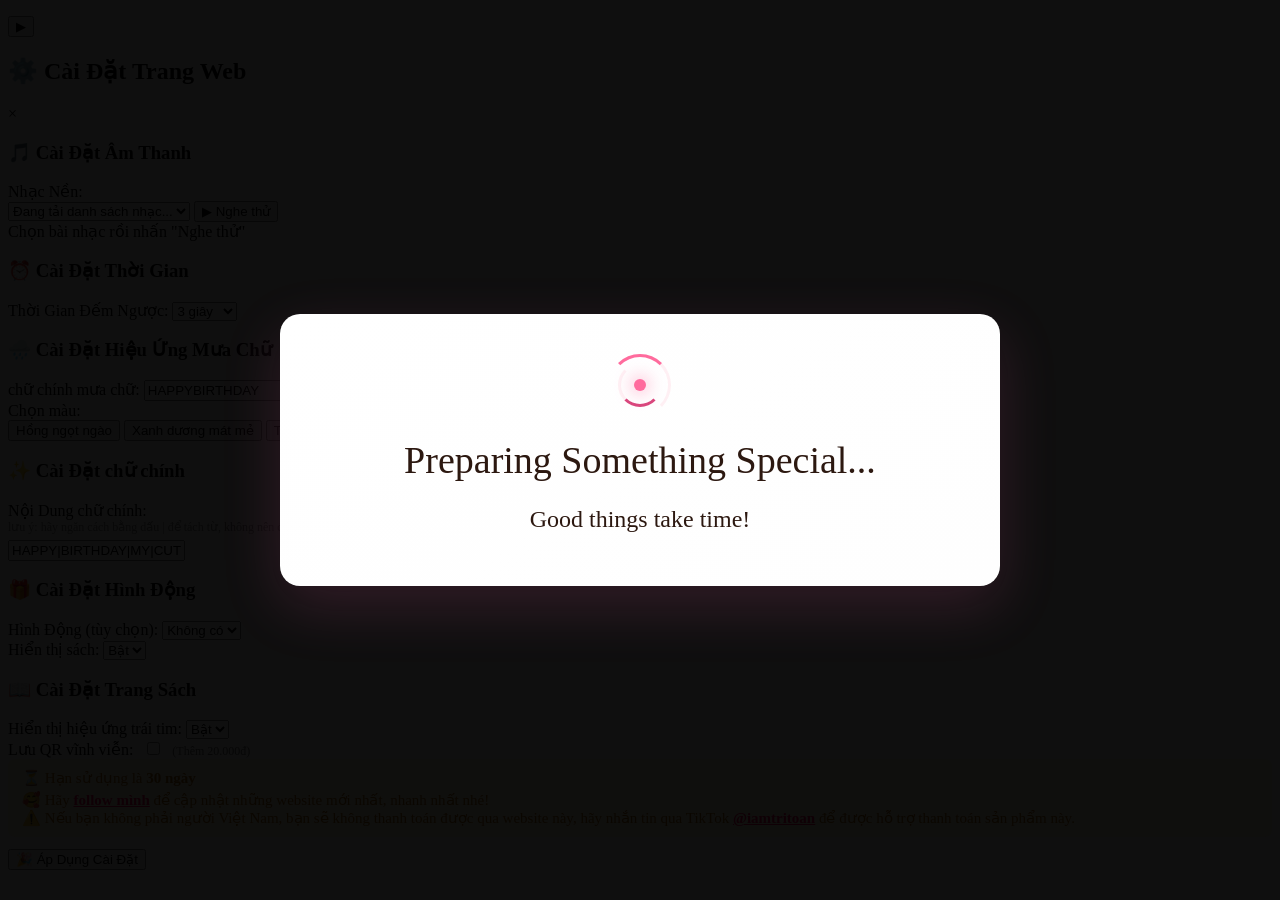
==== index.html @ 92d19a9f "Add files via upload" ====
<!DOCTYPE html>

<html>
<head>
<meta charset="utf-8"/>
<meta content="width=device-width, initial-scale=1.0, maximum-scale=1.0, user-scalable=no" name="viewport"/>
<title>Birthday Surprise</title>
<meta content="zh-CN" name="language"/>
<meta content="Only for you!" name="description"/>
<!-- Favicon and Icons -->
<link href="image/logo.png" rel="icon" type="image/png"/>
<link href="image/logo.png" rel="apple-touch-icon"/>
<!-- Open Graph Meta Tags -->
<meta content="Aya 🎁" property="og:title"/>
<meta content="Only for you!" property="og:description"/>
<meta content="https://happybirthdaydeargift.vercel.app/image/logo.png" property="og:image"/>
<!-- <meta property="og:url" content="https://happybirthdaydeargift.vercel.app/?websiteId=686d4ef53c910ba1bee5ec5c"> -->
<meta content="website" property="og:type"/>
<!-- Twitter Card Meta Tags -->
<meta content="summary_large_image" name="twitter:card"/>
<meta content="Aya 🎁" name="twitter:title"/>
<meta content="Only for you!" name="twitter:description"/>
<meta content="https://happybirthdaydeargift.vercel.app/image/birthday-gift.jpg" name="twitter:image"/>

<link href="css/index.css" rel="stylesheet"/>







<style id="pavi-enhancements">
#pavi-loading{position:fixed;inset:0;z-index:99999;display:flex;align-items:center;justify-content:center;background:rgba(0,0,0,.94);color:#2c1810;text-align:center;transition:opacity .8s,visibility .8s}
#pavi-loading.hide{opacity:0;visibility:hidden;pointer-events:none}
.pavi-load-card{width:85vw;max-width:650px;min-height:160px;padding:40px 35px;background:linear-gradient(145deg,#fff,#fefefe);border-radius:20px;box-shadow:0 20px 60px rgba(255,105,180,.15),0 10px 30px rgba(0,0,0,.08);backdrop-filter:blur(20px)}
.pavi-spinner{width:62px;height:62px;margin:0 auto 22px;position:relative}.pavi-spinner:before,.pavi-spinner:after{content:"";position:absolute;inset:0;border-radius:50%;border:3px solid transparent}
.pavi-spinner:before{border-top-color:#ff6b9d;border-right-color:#ffb6c933;animation:pSpin 1s linear infinite}
.pavi-spinner:after{inset:9px;border-bottom-color:#d9467d;border-left-color:#ffb6c933;animation:pSpinR 1.5s linear infinite}
.pavi-dot{position:absolute;inset:25px;width:12px;height:12px;border-radius:50%;background:#ff6b9d;box-shadow:0 0 18px #ff6b9d;animation:pPulse 1.1s ease-in-out infinite}
.pavi-loading-title{font-size:clamp(24px,6vw,38px);line-height:1.2;font-weight:400;font-family:'Dancing Script','Brush Script MT','Lucida Handwriting','Comic Sans MS',cursive}
.pavi-loading-sub{margin-top:10px;font-size:clamp(18px,4vw,24px);line-height:2.2;font-weight:400;font-family:'Dancing Script','Brush Script MT','Lucida Handwriting','Comic Sans MS',cursive;color:#2c1810}
@keyframes pSpin{to{transform:rotate(360deg)}}@keyframes pSpinR{to{transform:rotate(-360deg)}}@keyframes pPulse{50%{transform:scale(.55);opacity:.5}}
.music-control{z-index:100001!important}
</style>
</head>
<body><script>/* ================= LOCAL CUSTOMIZATION =================
   Change ONLY this block to personalize the site.
   Keep the animation/CSS/JS below unchanged.
========================================================= */
window.LOCAL_CUSTOMIZATION = {
  // Main Matrix characters
  matrixText: 'HAPPYBIRTHDAY',

  // Main sequential text. Separate each reveal with |.
  sequence: 'Happy|Birthday|Pavi|❤️',

  // Countdown in seconds
  countdown: 3,

  // Matrix colors
  matrixColor1: '#ff69b4',
  matrixColor2: '#ff1493',
  sequenceColor: '#ff69b4',

  // Keep the original gift animation
  gift: './image/happy3.gif',
  enableBook: true,
  enableHeart: true,

  // Put your music at music/music.mp3, or change this path.
  music: './music/birthday.mp3',

  // Replace these images with your own files, keeping the same names.
  pages: [
    { image: './image/theend.jpg' },
    { image: './image/photos/b1.png' },
    { image: './image/photos/b2.png', content: 'Happy birthday, my love ❤️' },
    { image: './image/photos/b3.png' },
    { image: './image/photos/b4.png', content: 'Wishing you a beautiful year filled with love, laughter and memories.' }
  ]
};</script>

<!-- Google Login Button -->


<canvas id="matrix-rain" style="display: none;"></canvas>
<canvas class="canvas" style="position:absolute;width:100%;height:100%;z-index:9999;display:none;"></canvas>
<div class="overlay">
<div class="stars-container" id="starsContainer"></div>
<img id="gift-image" src="image/happy3.gif" style="display: none; position: absolute; top: 50%; left: 50%; transform: translate(-50%, -50%); z-index: 10000; max-width: 80%; max-height: 80%;">
<div class="content-display" id="contentDisplay">
<p id="contentText"></p>
</div>
<div class="firework-container" id="fireworkContainer"></div>
<div class="book-container">
<div class="book" id="book"></div>
</div>
<button class="music-control" id="musicControl" title="Play/Pause Music">
            ▶
 </button>
<button class="settings-button" id="settingsButton" style="display: none;" title="Settings">
            ⚙
 </button>
<!-- Settings hint element -->
<div class="settings-hint" id="settingsHint">
<div class="hint-text" data-i18n="settingsHint" style="display: none;">ấn vào đây để setting theo ý muốn</div>
</div>
<div class="modal" id="settingsModal">
<div class="modal-content">
<div class="modal-header">
<h2 data-i18n="settings">⚙️ Cài Đặt Trang Web</h2>
<span class="close">×</span>
</div>
<div class="modal-body">
<div class="settings-section">
<h3 data-i18n="music">🎵 Cài Đặt Âm Thanh</h3>
<div class="form-group">
<label data-i18n="backgroundMusic" for="backgroundMusic">Nhạc Nền:</label>
<div class="music-select-row">
<select id="backgroundMusic">
<option disabled="" selected="" value="">Đang tải danh sách nhạc...</option>
</select>
<button class="music-preview-btn" id="musicPreviewButton" type="button">▶ Nghe thử</button>
</div>
<span class="music-preview-status" id="musicPreviewStatus">Chọn bài nhạc rồi nhấn "Nghe thử"</span>
</div>
</div>
<div class="settings-section">
<h3 data-i18n="countdown">⏰ Cài Đặt Thời Gian</h3>
<div class="form-group">
<label data-i18n="countdownTime" for="countdownTime">Thời Gian Đếm Ngược:</label>
<select id="countdownTime">
<option data-i18n="sec3" value="3">3 giây</option>
<option data-i18n="sec5" value="5">5 giây</option>
<option data-i18n="sec10" value="10">10 giây</option>
</select>
</div>
</div>
<div class="settings-section">
<h3 data-i18n="matrix">🌧️ Cài Đặt Hiệu Ứng Mưa Chữ</h3>
<div class="form-group">
<label data-i18n="matrixText" for="matrixText">chữ chính mưa chữ:</label>
<input data-i18n-placeholder="matrixText" id="matrixText" placeholder="Nhập chữ cho hiệu ứng mưa chữ" type="text" value="HAPPYBIRTHDAY"/>
</div>
<div class="form-group">
<label data-i18n="colorTheme">Chọn màu:</label>
<div class="color-theme-buttons">
<button class="color-theme-btn active" data-theme="pink" type="button">
<div class="color-preview pink-preview"></div>
<span data-i18n="pinkTheme">Hồng ngọt ngào</span>
</button>
<button class="color-theme-btn" data-theme="blue" type="button">
<div class="color-preview blue-preview"></div>
<span data-i18n="blueTheme">Xanh dương mát mẻ</span>
</button>
<button class="color-theme-btn" data-theme="purple" type="button">
<div class="color-preview purple-preview"></div>
<span data-i18n="purpleTheme">Tím mộng mơ</span>
</button>
<button class="color-theme-btn" data-theme="custom" type="button">
<div class="color-preview custom-preview"></div>
<span data-i18n="customTheme">Tùy chỉnh màu</span>
</button>
</div>
</div>
<div class="form-row" id="customColorSection" style="display: none;">
<div class="form-group">
<label data-i18n="matrixColor1" for="matrixColor1">Màu mưa chữ 1:</label>
<input id="matrixColor1" type="color" value="#ff69b4"/>
</div>
<div class="form-group">
<label data-i18n="matrixColor2" for="matrixColor2">Màu mưa chữ 2:</label>
<input id="matrixColor2" type="color" value="#ff1493"/>
</div>
</div>
</div>
<div class="settings-section">
<h3 data-i18n="sequence">✨ Cài Đặt chữ chính</h3>
<div class="form-group">
<label data-i18n="sequenceText" for="sequenceText">Nội Dung chữ chính:</label>
<span data-i18n="noteSequence" style="color: rgb(132, 132, 132); font-weight: normal; font-size: 12px; display: block; margin-bottom: 5px;">
                                lưu ý: hãy ngăn cách bằng dấu | để tách từ, không nên để một dòng quá dài
 </span>
<input data-i18n-placeholder="sequenceText" id="sequenceText" placeholder="Ví dụ: CHÚC|MỪNG|SINH|NHẬT|..." type="text" value="HAPPY|BIRTHDAY|MY|CUTEE|LITTLE|SWARALI|❤"/>
</div>
<div class="form-group" id="sequenceColorSection" style="display: none;">
<label data-i18n="sequenceColor" for="sequenceColor">Màu chữ chính:</label>
<input id="sequenceColor" type="color" value="#ff69b4"/>
</div>
</div>
<div class="settings-section">
<h3 data-i18n="gift">🎁 Cài Đặt Hình Động</h3>
<div class="form-group">
<label data-i18n="giftImage" for="giftImage">Hình Động (tùy chọn):</label>
<select id="giftImage">
<option data-i18n="noGif" value="">Không có</option>
</select>
</div>
</div>
<div class="form-group">
<label data-i18n="enableBook" for="enableBook">Hiển thị sách:</label>
<select id="enableBook">
<option data-i18n="on" value="true">Bật</option>
<option data-i18n="off" value="false">Tắt</option>
</select>
</div>
<div class="settings-section" id="bookSettingsSection">
<h3 data-i18n="book">📖 Cài Đặt Trang Sách</h3>
<div id="pageConfigs">
</div>
<div class="form-group">
<label data-i18n="enableHeart" for="enableHeart">Hiển thị hiệu ứng trái tim:</label>
<select id="enableHeart">
<option data-i18n="on" value="true">Bật</option>
<option data-i18n="off" value="false">Tắt</option>
</select>
</div>
</div>
<div class="form-group">
<label data-i18n="isSave" for="isSave">Lưu QR vĩnh viễn:</label>
<input id="isSave" style="margin-left: 10px;" type="checkbox"/>
<span data-i18n="saveForeverPrice" style="margin-left: 5px; font-size: 12px; color: #666;">(Thêm 20.000đ)</span>
</div>
<div class="settings-p" style="margin-bottom: 12px; background: #fff8e1; color: #b26a00; border-radius: 7px; padding: 10px 14px; font-size: 15px; box-shadow: 0 1px 6px rgba(0,0,0,0.04);">
<div class="settings-p" style="margin-bottom: 4px;">
                            ⏳ Hạn sử dụng là <b id="expireDate">30 ngày</b>
</div>
<div class="settings-p" data-i18n="followNote">
                            🥰 Hãy <a href="https://www.tiktok.com/@iamtritoan?is_from_webapp=1&amp;sender_device=pc" style="color:#ff0050;font-weight:bold;text-decoration:underline;" target="_blank">follow
                                mình</a> để cập nhật những website mới nhất, nhanh nhất nhé!
 </div>
<div class="settings-p" data-i18n="notVietnamWarning">
                            ⚠️ Nếu bạn không phải người Việt Nam, bạn sẽ không thanh toán được qua website này, hãy nhắn
                            tin qua TikTok
 <a href="https://www.tiktok.com/@iamtritoan?is_from_webapp=1&amp;sender_device=pc" style="color:#ff0050;font-weight:bold;text-decoration:underline;" target="_blank">
                                @iamtritoan</a> để được hỗ trợ thanh toán sản phẩm này.
 </div>
</div>
<button class="apply-settings-btn" data-i18n="apply" id="applySettings">🎉 Áp Dụng Cài Đặt</button>
</div>
</div>
</div>
<audio id="birthdayAudio" loop="">
<source src="music/birthday.mp3" type="audio/mpeg"/>
            Your browser does not support the audio element.
 </audio>
<div id="orientation-lock">
<div class="phone-icon">
<img alt="" src="image/screen.png"/>
</div>
</div>
<!-- Modal Payment-->

<!-- Nút Full màn hình, chỉ hiện trên Android -->
<button id="fullscreenBtn" style="
    position: fixed;
    bottom: 20px;
    right: 20px;
    z-index: 990010;
    padding: 10px 18px;
    border-radius: 8px;
    border: none;
    background: #222;
    color: #fff;
    font-size: 16px;
    box-shadow: 0 2px 8px rgba(0,0,0,0.15);
    cursor: pointer;
    display: none;
">
<img alt="" src="image/full.png" style="
    width: 20px;
    height: 20px;
    vertical-align: middle;
"/>
</button>










</img></div><script src="js/local-api.js"></script><script src="js/local-lang.js"></script><script src="js/settings.js"></script><script src="js/ui.js"></script>
<div id="pavi-loading"><div class="pavi-load-card"><div class="pavi-spinner"><div class="pavi-dot"></div></div><div class="pavi-loading-title">Preparing Something Special...</div><div class="pavi-loading-sub">Good things take time!</div></div></div>
</div>
</body>
</html>
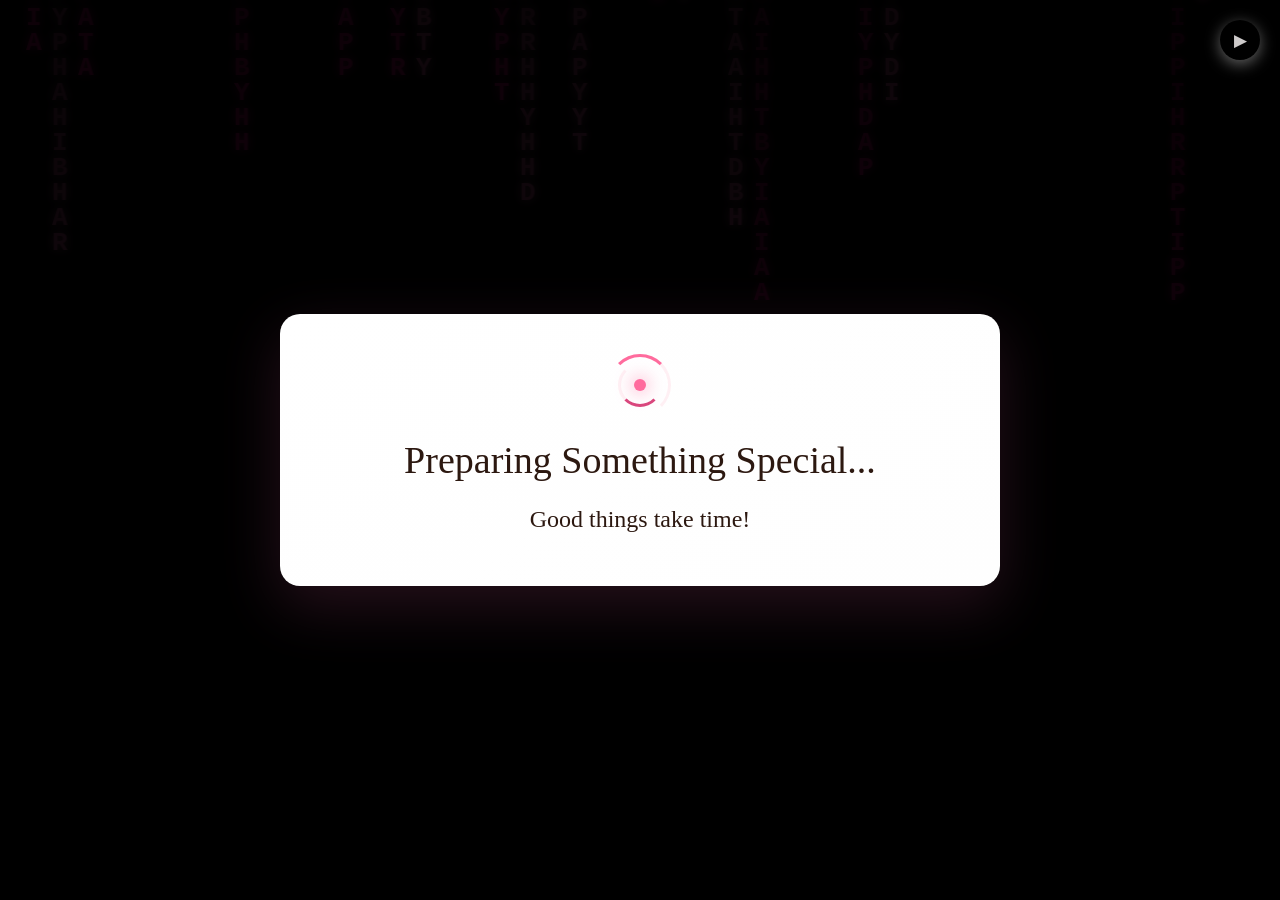
==== commit fb1e61ed: "Add files via upload" ====
--- a/index.html
+++ b/index.html
@@ -43,6 +43,36 @@
 @keyframes pSpin{to{transform:rotate(360deg)}}@keyframes pSpinR{to{transform:rotate(-360deg)}}@keyframes pPulse{50%{transform:scale(.55);opacity:.5}}
 .music-control{z-index:100001!important}
 </style>
+
+<style id="combined-handoff">
+#interactive-handoff{
+  position:fixed;inset:0;z-index:200000;background:#000;
+  display:none;opacity:0;transition:opacity .9s ease;
+}
+#interactive-handoff.is-visible{display:block;opacity:1}
+#interactive-handoff iframe{
+  width:100%;height:100%;border:0;display:block;background:#f7e7dc;
+}
+#interactive-transition{
+  position:absolute;inset:0;z-index:2;display:flex;align-items:center;justify-content:center;
+  background:rgba(0,0,0,.92);color:#fff;font-family:Georgia,serif;text-align:center;
+  opacity:1;transition:opacity .7s ease;pointer-events:none;
+}
+#interactive-transition.hide{opacity:0}
+#interactive-transition .handoff-card{padding:28px 34px}
+#interactive-transition .handoff-title{font-size:clamp(25px,7vw,44px);margin-bottom:10px}
+#interactive-transition .handoff-sub{font-size:clamp(15px,4vw,22px);opacity:.8}
+</style>
+
+<style id="pavi-surprise-style">
+#pavi-surprise-overlay{position:fixed;inset:0;z-index:199999;display:flex;align-items:center;justify-content:center;background:rgba(0,0,0,.78);opacity:0;visibility:hidden;pointer-events:none;transition:opacity .6s ease,visibility .6s ease;}
+#pavi-surprise-overlay.show{opacity:1;visibility:visible;pointer-events:auto;}
+.pavi-surprise-card{text-align:center;padding:28px 30px;border-radius:24px;background:rgba(255,248,250,.97);box-shadow:0 20px 60px rgba(0,0,0,.35);max-width:min(90vw,520px);font-family:Georgia,serif;}
+.pavi-surprise-title{font-size:clamp(26px,7vw,44px);color:#d9467d;margin-bottom:22px;}
+#pavi-surprise-button{border:0;border-radius:999px;padding:14px 25px;font-size:clamp(16px,4vw,20px);font-weight:700;color:#fff;background:linear-gradient(135deg,#ff6b9d,#d9467d);box-shadow:0 10px 25px rgba(217,70,125,.3);cursor:pointer;}
+#pavi-surprise-button:active{transform:scale(.97);}
+</style>
+
 </head>
 <body><script>/* ================= LOCAL CUSTOMIZATION =================
    Change ONLY this block to personalize the site.
@@ -287,5 +317,44 @@
 </img></div><script src="js/local-api.js"></script><script src="js/local-lang.js"></script><script src="js/settings.js"></script><script src="js/ui.js"></script>
 <div id="pavi-loading"><div class="pavi-load-card"><div class="pavi-spinner"><div class="pavi-dot"></div></div><div class="pavi-loading-title">Preparing Something Special...</div><div class="pavi-loading-sub">Good things take time!</div></div></div>
 </div>
+
+<!-- SECOND INTERACTIVE: isolated in an iframe to prevent CSS/JS conflicts -->
+<div id="interactive-handoff" aria-hidden="true">
+  <div id="interactive-transition">
+    <div class="handoff-card">
+      <div class="handoff-title">One more little surprise… ❤️</div>
+      <div class="handoff-sub">Get ready.</div>
+    </div>
+  </div>
+  <iframe id="interactive-frame" title="Birthday interactive surprise" src="interactive-birthday/index.html"></iframe>
+</div>
+<script id="combined-handoff-script">
+(function(){
+  var stage=document.getElementById('interactive-handoff');
+  var frame=document.getElementById('interactive-frame');
+  var transition=document.getElementById('interactive-transition');
+  if(!stage||!frame) return;
+
+  window.startNextInteractive = function(){
+    // IMPORTANT: Pavi's BGM belongs to the parent page and must continue.
+    // The second experience is isolated in an iframe, preventing CSS/JS conflicts.
+    var base='interactive-birthday/index.html';
+    frame.src=base+'?run='+Date.now();
+    stage.setAttribute('aria-hidden','false');
+    stage.style.display='block';
+    requestAnimationFrame(function(){
+      requestAnimationFrame(function(){
+        stage.classList.add('is-visible');
+      });
+    });
+    setTimeout(function(){
+      transition.classList.add('hide');
+    },1200);
+  };
+
+  // Only the user's explicit surprise-button tap starts the next interactive.
+  window.addEventListener('pavi:surprise', window.startNextInteractive);
+})();
+</script>
 </body>
 </html>
--- a/css/index.css
+++ b/css/index.css
@@ -0,0 +1,1543 @@
+  html,
+  body {
+      margin: 0px;
+      width: 100%;
+      height: 100%;
+      overflow: hidden;
+      background: #000;
+  }
+
+  #orientation-lock {
+      position: fixed;
+      top: 0;
+      left: 0;
+      width: 100vw;
+      height: 100vh;
+      background: rgba(0, 0, 0, 0.96);
+      display: flex;
+      flex-direction: column;
+      justify-content: center;
+      align-items: center;
+      z-index: 99999;
+      color: #fff;
+      text-align: center;
+      font-family: 'Arial', sans-serif;
+      font-size: 18px;
+      display: none;
+      transition: background 0.6s cubic-bezier(0.4, 0, 0.2, 1);
+  }
+
+  #orientation-lock .phone-icon {
+      font-size: 64px;
+      opacity: 0.92;
+      animation: phone-bounce-smooth 2.2s cubic-bezier(0.4, 0, 0.2, 1) infinite;
+      filter: drop-shadow(0 4px 16px #fff3);
+      transition: filter 0.4s, opacity 0.4s;
+  }
+
+  @keyframes phone-bounce-smooth {
+      0% {
+          transform: rotate(-45deg) scale(1);
+          opacity: 0.8;
+      }
+
+      20% {
+          transform: rotate(-45deg) scale(1.05);
+          opacity: 1;
+      }
+
+      40% {
+          transform: rotate(45deg) scale(1.1);
+          opacity: 1;
+      }
+
+      60% {
+          transform: rotate(45deg) scale(1.1);
+          opacity: 1;
+      }
+
+      80% {
+          transform: rotate(-45deg) scale(1.05);
+          opacity: 1;
+      }
+
+      100% {
+          transform: rotate(-45deg) scale(1);
+          opacity: 0.8;
+      }
+  }
+
+  #matrix-rain {
+      position: fixed;
+      top: 0;
+      left: 0;
+      width: 104%;
+      height: 100%;
+      z-index: 1;
+      pointer-events: none;
+  }
+
+  #settingsModal {
+      z-index: 11000 !important;
+  }
+
+  body {
+      display: flex;
+      justify-content: center;
+      align-items: center;
+      height: 100vh;
+      margin: 0;
+      font-family: 'Arial', sans-serif;
+      overflow: hidden;
+      position: relative;
+  }
+
+
+  /* Enhanced Heart Effect */
+  .heart {
+      position: fixed;
+      z-index: 1000;
+      pointer-events: none;
+      color: #ff6b6b;
+      font-size: 20px;
+      animation: float-heart 4s ease-in-out forwards;
+  }
+
+  @keyframes float-heart {
+      0% {
+          transform: translateY(0) scale(0);
+          opacity: 0;
+      }
+
+      10% {
+          transform: translateY(-20px) scale(1);
+          opacity: 1;
+      }
+
+      90% {
+          opacity: 1;
+      }
+
+      100% {
+          transform: translateY(-700px) scale(0);
+          opacity: 0;
+      }
+  }
+
+  .book-container {
+      perspective: 2000px;
+      position: relative;
+      display: none;
+      opacity: 0;
+      transform: scale(0.8) translateY(50px);
+      transition: opacity 1s ease, transform 1s ease;
+  }
+
+  .book-container.show {
+      display: block;
+      opacity: 1;
+      transform: scale(1) translateY(80px);
+  }
+
+  .content-display {
+      position: fixed;
+      top: 2%;
+      left: 50%;
+      transform: translateX(-50%);
+      width: 85vw;
+      max-width: 650px;
+      min-height: 160px;
+      max-height: 230px;
+      /* Giữ nguyên để không che book */
+      background:
+          linear-gradient(145deg, #ffffff 0%, #fefefe 100%),
+          radial-gradient(circle at 50% 50%, rgba(255, 192, 203, 0.05) 0%, transparent 60%);
+      border: none;
+      border-radius: 20px;
+      padding: 40px 35px;
+      box-shadow:
+          0 20px 60px rgba(255, 105, 180, 0.15),
+          0 10px 30px rgba(0, 0, 0, 0.08),
+          inset 0 1px 0 rgba(255, 255, 255, 0.9),
+          inset 0 -1px 0 rgba(255, 192, 203, 0.1);
+      backdrop-filter: blur(20px);
+
+      /* Mặc định ẩn */
+      opacity: 0;
+      display: none;
+      pointer-events: none;
+
+      font-family: 'Crimson Text', serif;
+      overflow-y: auto;
+      /* Luôn cho phép scroll */
+      scrollbar-width: thin;
+      scrollbar-color: rgba(255, 105, 180, 0.3) transparent;
+      scroll-behavior: smooth;
+      box-sizing: border-box;
+      z-index: 10;
+
+      /* Romantic paper texture
+            background-image:
+                radial-gradient(circle at 100% 50%, transparent 20%, rgba(255, 240, 245, 0.3) 21%, rgba(255, 240, 245, 0.3) 34%, transparent 35%, transparent),
+                linear-gradient(0deg, rgba(255, 240, 245, 0.1) 50%, transparent 50%);
+            background-size: 30px 60px, 100% 4px; */
+
+      /* Romantic border decoration */
+      border: 3px solid transparent;
+      /* background-clip: padding-box; */
+
+      /* Animation cho hiệu ứng xuất hiện */
+      transition: all 0.5s ease;
+  }
+
+  .content-display::after {
+      content: '💕';
+      position: absolute;
+      top: 15px;
+      right: 20px;
+      font-size: 24px;
+      opacity: 0.6;
+      animation: heartbeat 2s ease-in-out infinite;
+  }
+
+  .content-display.show {
+      display: block;
+      opacity: 1 !important;
+      pointer-events: auto;
+      background: rgba(255, 255, 255, 0.98) !important;
+  }
+
+  .content-display p {
+      margin: 0;
+      padding: 0;
+      color: #2c1810;
+      font-size: clamp(18px, 3vw, 24px);
+      line-height: 2.2;
+      text-align: center;
+      font-weight: 400;
+      font-family: 'Dancing Script', 'Brush Script MT', 'Lucida Handwriting', 'Comic Sans MS', cursive;
+      width: 100%;
+      opacity: 1;
+      transform: translateY(0);
+      transition: opacity 0.8s ease-in-out, transform 0.8s ease-in-out;
+      min-height: fit-content;
+      display: block;
+      text-shadow: 0 1px 2px rgba(255, 105, 180, 0.1);
+      letter-spacing: 0.5px;
+      -webkit-font-smoothing: antialiased;
+      -moz-osx-font-smoothing: grayscale;
+      text-rendering: optimizeLegibility;
+
+      /* Romantic text effects */
+      background: linear-gradient(45deg, #8b4513, #a0522d, #8b4513, #6b3410);
+      background-size: 400% 400%;
+      -webkit-background-clip: text;
+      -webkit-text-fill-color: transparent;
+      background-clip: text;
+      animation: romanticText 8s ease-in-out infinite;
+  }
+
+  @keyframes romanticBorder {
+
+      0%,
+      100% {
+          background-position: 0% 50%;
+      }
+
+      50% {
+          background-position: 100% 50%;
+      }
+  }
+
+  @keyframes heartbeat {
+
+      0%,
+      100% {
+          transform: scale(1);
+          opacity: 0.6;
+      }
+
+      50% {
+          transform: scale(1.2);
+          opacity: 0.9;
+      }
+  }
+
+  @keyframes floatingHearts {
+
+      0%,
+      100% {
+          transform: translateY(0px);
+      }
+
+      50% {
+          transform: translateY(-5px);
+      }
+  }
+
+
+  .typewriter-text {
+      display: inline;
+  }
+
+  .typewriter-cursor {
+      display: inline-block;
+      background-color: #333;
+      margin-left: 2px;
+      width: 2px;
+      height: 1.2em;
+      animation: blink 1s infinite;
+  }
+
+  @keyframes blink {
+
+      0%,
+      50% {
+          opacity: 1;
+      }
+
+      51%,
+      100% {
+          opacity: 0;
+      }
+  }
+
+  .book-container::before {
+      content: '';
+      position: absolute;
+      top: -20px;
+      left: -20px;
+      right: -20px;
+      bottom: -20px;
+      background: radial-gradient(circle, rgba(255, 255, 255, 0.2) 0%, transparent 70%);
+      z-index: -1;
+      filter: blur(15px);
+      animation: glowPulse 3s ease-in-out infinite;
+  }
+
+  @keyframes glowPulse {
+
+      0%,
+      100% {
+          opacity: 0.5;
+          transform: scale(1);
+      }
+
+      50% {
+          opacity: 0.8;
+          transform: scale(1.05);
+      }
+  }
+
+  .book {
+      width: 600px;
+      height: 400px;
+      position: relative;
+      transform-style: preserve-3d;
+      transition: transform 0.5s ease;
+      cursor: grab;
+      user-select: none;
+      display: none;
+  }
+
+  .book.show {
+      display: block;
+  }
+
+  .page {
+      width: 300px;
+      height: 400px;
+      position: absolute;
+      top: 0;
+      right: 0;
+      transform-origin: left center;
+      transform-style: preserve-3d;
+      transition: transform 0.8s cubic-bezier(0.25, 0.46, 0.45, 0.94);
+      box-shadow: 0 0 0 1px rgba(255, 255, 255, 0.8), 0 10px 20px rgba(0, 0, 0, 0.2), inset 0 0 0 1px rgba(0, 0, 0, 0.1);
+      cursor: pointer;
+      touch-action: pan-x;
+  }
+
+  .page-front,
+  .page-back {
+      position: absolute;
+      width: 100%;
+      height: 100%;
+      backface-visibility: hidden;
+      overflow: hidden;
+      border: 2px solid #ddd;
+      border-radius: 0 8px 8px 0;
+  }
+
+  .page-front {
+      background: white;
+      z-index: 2;
+  }
+
+  .page-back {
+      background: white;
+      transform: rotateY(180deg);
+      border-radius: 8px 0 0 8px;
+  }
+
+  .page-front img,
+  .page-back img {
+      width: 100%;
+      height: 100%;
+      object-fit: cover;
+      display: block;
+      border-radius: inherit;
+      position: relative;
+      z-index: 1;
+  }
+
+  .page-front::before,
+  .page-back::before {
+      content: '';
+      position: absolute;
+      top: 0;
+      left: 0;
+      right: 0;
+      bottom: 0;
+      z-index: 0;
+      pointer-events: none;
+  }
+
+  .page-front::before {
+      background: linear-gradient(90deg, rgba(0, 0, 0, 0.1) 0%, rgba(0, 0, 0, 0.05) 2%, transparent 10%);
+  }
+
+  .page-back::before {
+      background: linear-gradient(90deg, transparent 90%, rgba(0, 0, 0, 0.05) 98%, rgba(0, 0, 0, 0.1) 100%);
+  }
+
+  .page.flipped {
+      transform: rotateY(-180deg);
+      box-shadow: 0 0 0 1px rgba(255, 255, 255, 0.8), -10px 10px 20px rgba(0, 0, 0, 0.3), inset 0 0 0 1px rgba(0, 0, 0, 0.1);
+  }
+
+  .page.flipping {
+      transform: rotateY(-90deg);
+      box-shadow: 0 0 0 1px rgba(255, 255, 255, 0.8), -5px 10px 30px rgba(0, 0, 0, 0.4), inset 0 0 0 1px rgba(0, 0, 0, 0.1);
+  }
+
+  /* Dynamic z-index cho pages - hỗ trợ số lượng trang không giới hạn */
+  .page {
+      z-index: var(--page-z-index, 1);
+  }
+
+  .page.flipped {
+      z-index: var(--page-flipped-z-index, 1);
+  }
+
+  /* Đảm bảo tất cả pages đều có z-index mặc định */
+  .page {
+      z-index: var(--page-z-index, 1);
+  }
+
+  .page.flipped {
+      z-index: var(--page-flipped-z-index, 1);
+  }
+
+  .empty-page {
+      background: #f9f9f9;
+      display: flex;
+      align-items: center;
+      justify-content: center;
+      color: #ccc;
+      font-size: 14px;
+      font-style: italic;
+  }
+
+  @keyframes giftCelebration {
+      0% {
+          transform: translate(-50%, -50%) scale(0.5);
+          opacity: 0;
+      }
+
+      50% {
+          transform: translate(-50%, -50%) scale(1.1);
+          opacity: 1;
+      }
+
+      100% {
+          transform: translate(-50%, -50%) scale(1);
+          opacity: 1;
+      }
+  }
+
+  .page-config {
+      position: relative;
+  }
+
+  .page-config-close {
+      position: absolute;
+      top: 5px;
+      right: 5px;
+      width: 24px;
+      height: 24px;
+      border: none;
+      border-radius: 50%;
+      color: rgb(255, 5, 5);
+      font-size: 13px;
+      font-weight: bold;
+      line-height: 24px;
+      text-align: center;
+      cursor: pointer;
+      z-index: 10;
+      /* Ensure button is above other content */
+      box-shadow: 0 2px 8px rgba(0, 0, 0, 0.2);
+      transition: transform 0.2s ease, background 0.2s ease;
+  }
+
+  .page-config-close:hover {
+      background: linear-gradient(135deg, #ff5a8c, #ff97b4);
+      transform: scale(1.1);
+  }
+
+  .page-config-close:active {
+      transform: scale(0.95);
+  }
+
+
+
+  .firework-container {
+      position: fixed;
+      top: 50%;
+      left: 50%;
+      width: 200px;
+      height: 200px;
+      pointer-events: none;
+      opacity: 0;
+      transform: translate(-50%, -50%);
+      z-index: 200;
+  }
+
+  .firework {
+      position: absolute;
+      top: 50%;
+      left: 50%;
+      width: 6px;
+      height: 20px;
+      background: radial-gradient(circle, #fff 0%, transparent 70%);
+      border-radius: 50% 50% 0 0;
+      transform-origin: bottom center;
+      opacity: 0;
+      animation: fireworkExplode 1s ease forwards;
+  }
+
+  @keyframes fireworkExplode {
+      0% {
+          opacity: 1;
+          transform: translateY(0) scaleY(1);
+      }
+
+      100% {
+          opacity: 0;
+          transform: translateY(-100px) scaleY(3);
+      }
+  }
+
+  .photo {
+      position: fixed;
+      width: 120px;
+      height: 120px;
+      border-radius: 20px;
+      object-fit: cover;
+      box-shadow: 0 0 20px rgba(255, 105, 180, 0.8);
+      opacity: 0;
+      pointer-events: none;
+      border: 5px solid white;
+      background: white;
+      z-index: 300;
+      transition: transform 3s ease, opacity 3s ease;
+      transform: translate(-50%, -50%);
+  }
+
+  @media screen and (max-height: 500px) and (orientation: landscape) {
+
+      .book-container.show {
+          display: block;
+          opacity: 1;
+          transform: scale(1) translateY(10px);
+      }
+
+      .content-display::after {
+          top: 5px;
+          right: 5px;
+          font-size: 20px;
+      }
+
+      .book {
+          width: 300px;
+          height: 200px;
+          transform: scale(0.7);
+          margin-top: 0px;
+      }
+
+      .page {
+          width: 150px;
+          height: 200px;
+      }
+
+      .content-display {
+          width: 45vw;
+          min-height: 50px;
+          max-height: 80px;
+          padding: 5px 8px;
+          top: 10px;
+      }
+
+      .content-display p {
+          font-size: 13px !important;
+      }
+
+      .photo {
+          width: 60px;
+          height: 60px;
+      }
+
+      .firework-container {
+          width: 100px;
+          height: 100px;
+      }
+  }
+
+  .music-control {
+      position: fixed;
+      top: 20px;
+      right: 20px;
+      width: 40px;
+      height: 40px;
+      background: none;
+      border: none;
+      border-radius: 50%;
+      cursor: pointer;
+      z-index: 10001;
+      box-shadow: 0 4px 15px rgba(250, 250, 250, 0.4);
+      transition: all 0.3s ease;
+      display: flex;
+      align-items: center;
+      justify-content: center;
+      font-size: 17px;
+      color: rgb(205, 202, 202);
+      outline: none;
+  }
+
+  .music-control:hover {
+      transform: scale(1.1);
+      box-shadow: 0 6px 20px rgba(255, 107, 157, 0.6);
+  }
+
+  .music-control:active {
+      transform: scale(0.95);
+  }
+
+  .music-control.playing {
+      animation: musicPulse 1.5s infinite;
+  }
+
+  @keyframes musicPulse {
+
+      0%,
+      100% {
+          transform: scale(1);
+          box-shadow: 0 4px 15px rgba(255, 107, 157, 0.4);
+      }
+
+      50% {
+          transform: scale(1.05);
+          box-shadow: 0 8px 25px rgba(255, 107, 157, 0.8);
+      }
+  }
+
+  .settings-button {
+      position: fixed;
+      top: 20px;
+      right: 90px;
+      width: 40px;
+      height: 40px;
+      background: linear-gradient(135deg, #b20404, #2a1717);
+      border: none;
+      border-radius: 50%;
+      cursor: pointer;
+      z-index: 10001;
+      box-shadow: 0 4px 15px rgba(76, 175, 80, 0.4);
+      transition: all 0.3s ease;
+      display: flex;
+      align-items: center;
+      justify-content: center;
+      font-size: 24px;
+      color: rgb(255, 255, 255);
+      outline: none;
+  }
+
+  .settings-button:hover {
+      transform: scale(1.1);
+      box-shadow: 0 6px 20px rgba(76, 175, 80, 0.6);
+  }
+
+  .settings-button:active {
+      transform: scale(0.95);
+  }
+
+  /* Modal container */
+  .modal {
+      display: none;
+      position: fixed;
+      z-index: 10002;
+      left: 0;
+      top: 0;
+      width: 100%;
+      height: 100%;
+      /* background-color: rgba(0, 0, 0, 0.5); */
+      overflow: auto;
+      animation: fadeIn 0.3s ease-in-out;
+  }
+
+  /* Modal animation */
+  @keyframes fadeIn {
+      from {
+          opacity: 0;
+      }
+
+      to {
+          opacity: 1;
+      }
+  }
+
+  /* Modal content */
+  .modal-content {
+      background-color: #ffffff;
+      margin: 3vh auto;
+      padding: 0;
+      border: none;
+      width: 90%;
+      max-width: 600px;
+      height: 80vh;
+      border-radius: 12px;
+      box-shadow: 0 8px 32px rgba(0, 0, 0, 0.2);
+      display: flex;
+      flex-direction: column;
+      overflow: hidden;
+  }
+
+  /* Modal header */
+  .modal-header {
+      background: linear-gradient(135deg, #b69f08, #181818);
+      padding: 15px 20px;
+      border-radius: 12px 12px 0 0;
+      display: flex;
+      justify-content: space-between;
+      align-items: center;
+  }
+
+  .modal-header h2 {
+      margin: 0;
+      color: white;
+      font-size: 24px;
+      font-weight: 600;
+  }
+
+  .close {
+      color: white;
+      font-size: 28px;
+      font-weight: bold;
+      cursor: pointer;
+      transition: color 0.2s ease;
+  }
+
+  .close:hover,
+  .close:focus {
+      color: #ffeb3b;
+  }
+
+  /* Modal body */
+  .modal-body {
+      flex: 1;
+      padding: 20px;
+      overflow-y: auto;
+      background: #f9f9f9;
+  }
+
+  /* Settings section */
+  .settings-section {
+      margin-bottom: 20px;
+      padding: 15px;
+      background: white;
+      border-radius: 8px;
+      box-shadow: 0 2px 8px rgba(0, 0, 0, 0.1);
+  }
+
+  .settings-section h3 {
+      margin: 0 0 15px;
+      font-size: 18px;
+      color: #333;
+      border-bottom: 2px solid #eee;
+      padding-bottom: 8px;
+  }
+
+  /* Form group */
+  .form-group {
+      margin-bottom: 15px;
+  }
+
+  .form-group label {
+      display: block;
+      margin-bottom: 5px;
+      font-weight: 600;
+      color: #444;
+      font-size: 14px;
+  }
+  .music-select-row {
+      display: flex;
+      gap: 10px;
+      align-items: center;
+  }
+
+  .music-select-row select {
+      flex: 1;
+  }
+
+  .music-preview-btn {
+      flex-shrink: 0;
+      min-width: 60px;
+      padding: 6px 10px;
+      font-size: 9px;
+  }
+
+  .music-preview-btn.playing {
+      background: linear-gradient(135deg, #ff6b9d, #ff9270);
+  }
+
+  .music-preview-status {
+      display: block;
+      margin-top: 6px;
+      font-size: 12px;
+      color: #666;
+  }
+
+  .form-group input[type="color"] {
+      width: 100%;
+      height: 40px;
+      padding: 0;
+      border: none;
+      border-radius: 6px;
+      cursor: pointer;
+      appearance: none;
+      -webkit-appearance: none;
+      background-color: transparent;
+      box-shadow: inset 0 0 0 1px #ddd, inset 0 -1px 0 rgba(255, 255, 255, 0.5);
+  }
+
+  /* Form row for side-by-side inputs */
+  .form-row {
+      display: flex;
+      gap: 15px;
+  }
+
+  .form-row .form-group {
+      flex: 1;
+  }
+
+  /* Inputs and selects */
+  .modal-content select,
+  .modal-content input[type="text"],
+  .modal-content input[type="file"],
+  .modal-content input[type="color"],
+  .modal-content textarea {
+      width: 100%;
+      padding: 10px;
+      margin-bottom: 10px;
+      border: 1px solid #ddd;
+      border-radius: 6px;
+      font-size: 14px;
+      background: #fff;
+      transition: border-color 0.2s ease;
+      box-sizing: border-box;
+      white-space: normal !important;
+      /* Thêm dòng này */
+      word-wrap: normal !important;
+      /* Thêm dòng này */
+  }
+
+  .modal-content select:focus,
+  .modal-content input[type="text"]:focus,
+  .modal-content input[type="file"]:focus,
+  .modal-content input[type="color"]:focus,
+  .modal-content textarea:focus {
+      border-color: #ff6b9d;
+      outline: none;
+  }
+
+  .modal-content textarea {
+      min-height: 80px;
+      resize: vertical;
+      font-family: inherit;
+      line-height: 1.4;
+      white-space: pre-wrap !important;
+      /* Chỉ cho textarea */
+  }
+
+  /* Page config */
+  .page-config {
+      border: 1px solid #eee;
+      padding: 15px;
+      margin-bottom: 15px;
+      border-radius: 8px;
+      background: #fafafa;
+  }
+
+  .page-config h3 {
+      margin: 0 0 10px;
+      font-size: 16px;
+      color: #333;
+  }
+
+
+  /* Buttons */
+  .modal-content button {
+      background: linear-gradient(135deg, #b69f08, #181818);
+      color: white;
+      padding: 12px 24px;
+      border: none;
+      border-radius: 6px;
+      cursor: pointer;
+      font-size: 16px;
+      font-weight: 600;
+      transition: background 0.2s ease, transform 0.2s ease;
+  }
+
+  .modal-content button:hover {
+      background: linear-gradient(135deg, #181818, #b69f08);
+      transform: translateY(-2px);
+  }
+
+  .modal-content button:active {
+      transform: translateY(0);
+  }
+
+  .page-config {
+      border: 1px solid #ddd;
+      padding: 10px;
+      margin-bottom: 10px;
+      border-radius: 5px;
+  }
+
+  .page-config h3 {
+      margin: 0 0 10px;
+  }
+
+  .stars-container {
+      position: fixed;
+      top: 0;
+      left: 0;
+      width: 100%;
+      height: 100%;
+      z-index: 5;
+      pointer-events: none;
+      display: none;
+  }
+
+  .star {
+      position: absolute;
+      width: 2px;
+      height: 2px;
+      background: white;
+      border-radius: 50%;
+      animation: twinkle 2s infinite;
+  }
+
+  .star.large {
+      width: 4px;
+      height: 4px;
+      box-shadow: 0 0 10px rgba(255, 255, 255, 0.8);
+  }
+
+  .star.medium {
+      width: 3px;
+      height: 3px;
+      box-shadow: 0 0 6px rgba(255, 255, 255, 0.6);
+  }
+
+  .star.small {
+      width: 2px;
+      height: 2px;
+      box-shadow: 0 0 4px rgba(255, 255, 255, 0.4);
+  }
+
+  @keyframes twinkle {
+
+      0%,
+      100% {
+          opacity: 0.3;
+          transform: scale(1);
+      }
+
+      50% {
+          opacity: 1;
+          transform: scale(1.2);
+      }
+  }
+
+  .star:nth-child(2n) {
+      animation-delay: 0.5s;
+  }
+
+  .star:nth-child(3n) {
+      animation-delay: 1s;
+  }
+
+  .star:nth-child(4n) {
+      animation-delay: 1.5s;
+  }
+
+  .star:nth-child(5n) {
+      animation-delay: 0.8s;
+  }
+
+  .star:nth-child(6n) {
+      animation-delay: 1.2s;
+  }
+
+
+  .copyright {
+      position: fixed;
+      bottom: 10px;
+      right: 15px;
+      font-size: 13px;
+      color: rgba(255, 255, 255, 0.3);
+      font-family: 'Arial', sans-serif;
+      z-index: 5000;
+      pointer-events: none;
+      text-shadow: 0 1px 2px rgba(0, 0, 0, 0.5);
+      user-select: none;
+      transition: opacity 0.3s ease;
+  }
+
+  .copyright a {
+      color: rgba(255, 255, 255, 0.4);
+      font-weight: 600;
+  }
+
+  .copyright:hover {
+      opacity: 0.8;
+  }
+
+  @media screen and (max-height: 500px) and (orientation: landscape) {
+      .music-control {
+          width: 35px;
+          height: 35px;
+          font-size: 18px;
+          top: 10px;
+          right: 10px;
+      }
+
+      .settings-button {
+          width: 35px;
+          height: 35px;
+          font-size: 18px;
+          top: 10px;
+          right: 65px;
+      }
+
+      .modal-content {
+          width: 89%;
+          height: 88vh;
+          padding-bottom: 0px;
+
+      }
+
+      #settingsModal .modal-header {
+          position: static !important;
+          /* Không sticky/fixed */
+          background: none !important;
+          /* Bỏ background */
+          padding: 0px 8px !important;
+          /* Giảm padding */
+          min-height: 0 !important;
+          height: auto !important;
+          flex-direction: row !important;
+          justify-content: flex-end !important;
+          align-items: center !important;
+          border-radius: 0 !important;
+          box-shadow: none !important;
+      }
+
+      #settingsModal .modal-header h2 {
+          display: none !important;
+          /* Ẩn tiêu đề */
+      }
+
+      #settingsModal .close {
+          font-size: 22px !important;
+          color: #222 !important;
+          margin: 0 !important;
+          padding: 0 !important;
+      }
+
+      .modal-body {
+          padding: 15px;
+          overflow-y: auto;
+          max-height: calc(90vh - 70px);
+      }
+
+      .settings-section {
+          margin-bottom: 15px;
+          padding: 10px;
+      }
+
+      .settings-section h3 {
+          font-size: 16px;
+          margin: 0 0 10px;
+          padding-bottom: 5px;
+      }
+
+      .form-group {
+          margin-bottom: 10px;
+      }
+
+      .form-group label {
+          font-size: 13px;
+          margin-bottom: 3px;
+      }
+
+      .form-group input[type="color"] {
+          height: 30px;
+      }
+
+      .modal-content select,
+      .modal-content input[type="text"],
+      .modal-content input[type="file"],
+      .modal-content input[type="color"],
+      .modal-content textarea {
+          padding: 6px;
+          font-size: 13px;
+          margin-bottom: 8px;
+      }
+
+      .modal-content textarea {
+          min-height: 60px;
+      }
+
+      .page-config {
+          display: flex !important;
+          flex-direction: row !important;
+          flex-wrap: wrap !important;
+          align-items: flex-start !important;
+          gap: 10px !important;
+          padding: 6px !important;
+          margin-bottom: 8px !important;
+          background: #f9f9f9 !important;
+          border-radius: 8px !important;
+          box-shadow: 0 2px 8px rgba(0, 0, 0, 0.04) !important;
+      }
+
+      .page-config textarea {
+          flex-basis: 100% !important;
+          width: 100% !important;
+          margin-left: 0 !important;
+          margin-top: 8px !important;
+          max-width: 100% !important;
+          min-width: 100% !important;
+          display: block !important;
+      }
+
+      .page-config h3 {
+          font-size: 13px !important;
+          margin: 0 0 4px 0 !important;
+          min-width: 80px !important;
+      }
+
+      .page-config-close {
+          font-size: 18px !important;
+          width: 22px !important;
+          height: 22px !important;
+          line-height: 22px !important;
+          margin-left: 4px !important;
+          margin-right: 4px !important;
+          cursor: pointer !important;
+          align-self: flex-start !important;
+      }
+
+      .page-config label {
+          font-size: 12px !important;
+          margin-bottom: 2px !important;
+          min-width: 70px !important;
+      }
+
+      .page-config input[type="file"] {
+          font-size: 12px !important;
+          padding: 2px !important;
+          margin-bottom: 2px !important;
+          width: 110px !important;
+      }
+
+      .page-config img {
+          max-width: 70px !important;
+          max-height: 70px !important;
+          margin: 0 6px 0 0 !important;
+          border-radius: 6px !important;
+      }
+
+      /* Nút thêm trang mới */
+      #pageConfigs>button {
+          font-size: 13px !important;
+          padding: 7px 14px !important;
+          margin-top: 8px !important;
+          border-radius: 6px !important;
+      }
+
+      .settings-p {
+          font-size: 12px;
+      }
+
+      /* Optimize form layout for landscape */
+      .form-row {
+          gap: 10px;
+      }
+
+      /* Ensure scrollable content */
+      .modal-body {
+          -webkit-overflow-scrolling: touch;
+          scrollbar-width: thin;
+      }
+
+      /* Adjust page info section */
+      .modal-body>div:first-child {
+          padding: 8px;
+          font-size: 12px;
+      }
+
+      /* Compact button styling */
+      .apply-settings-btn {
+          position: sticky;
+          bottom: 0;
+          background: linear-gradient(135deg, #b69f08, #181818) !important;
+          border-radius: 20 !important;
+          margin: 0 !important;
+          padding: 7px !important;
+          margin-bottom: 20px !important;
+          width: 100% !important;
+          position: static !important;
+
+          box-shadow: 0 -2px 10px rgba(0, 0, 0, 0.2);
+      }
+
+      .copyright {
+          bottom: 5px;
+          right: 10px;
+          font-size: 8px;
+      }
+
+      #pricingContainer {
+          position: fixed !important;
+          left: 0 !important;
+          right: 0 !important;
+          bottom: 0 !important;
+          border-radius: 15px 15px 0 0 !important;
+          height: 70vh !important;
+          overflow-y: auto !important;
+          padding-bottom: 0px !important;
+          /* Để không che nút */
+          z-index: 10000 !important;
+      }
+
+      .pricing-header span,
+      strong {
+          font-size: 12px !important;
+      }
+
+      #pricingDetails {
+          font-size: 8px !important;
+      }
+
+      .pricing-tip label {
+          font-size: 10px !important;
+      }
+
+
+      #voucherList {
+          max-height: 60px !important;
+          font-size: 10px !important;
+          margin-bottom: 4px !important;
+      }
+
+      #voucherSection {
+          padding-top: 4px !important;
+          margin-top: 4px !important;
+          font-size: 9px !important;
+      }
+
+      #voucherSection .voucher-item label {
+          font-size: 10px !important;
+      }
+
+      #tipAmount {
+          width: 55px !important;
+          font-size: 11px !important;
+          padding: 2px 4px !important;
+          margin-left: 4px !important;
+      }
+
+      #totalPrice {
+          font-size: 14px !important;
+      }
+
+      #actionButton {
+          position: sticky;
+          bottom: 0;
+          left: 0;
+          right: 0;
+          width: 100%;
+          padding: 5px !important;
+          z-index: 10001;
+          border-radius: 0 0 8px 8px;
+          box-shadow: 0 -2px 10px rgba(0, 0, 0, 0.08);
+          margin: 0;
+      }
+
+      #togglePricing {
+          font-size: 14px !important;
+          top: 2px !important;
+          right: 2px !important;
+          padding: 2px !important;
+          border-radius: 2px !important;
+      }
+
+      #googleLoginBtn {
+          font-size: 12px !important;
+          padding: 6px 10px !important;
+          min-width: 90px !important;
+          height: 32px !important;
+          border-radius: 6px !important;
+          margin-bottom: 6px !important;
+      }
+
+      #logoutBtn {
+          font-size: 12px !important;
+          padding: 2px 5px !important;
+          min-width: 90px !important;
+          height: 32px !important;
+          border-radius: 6px !important;
+          margin-bottom: 6px !important;
+      }
+
+      #userInfo {
+          font-size: 11px !important;
+          gap: 4px !important;
+      }
+
+      #paymentModal>div {
+          width: 50vw !important;
+          padding: 8px !important;
+          border-radius: 8px !important;
+          margin: 2vw auto !important;
+      }
+
+      #paymentModal iframe {
+          height: 36vw !important;
+          min-height: 36vw !important;
+          max-height: 36vh !important;
+      }
+
+      #paymentModal button {
+          top: 6px !important;
+          right: 6px !important;
+          font-size: 18px !important;
+      }
+
+      .success-notification-popup {
+          max-width: 90vw !important;
+          width: 90vw !important;
+          padding: 10px !important;
+          font-size: 13px !important;
+          top: 50% !important;
+          left: 50% !important;
+          transform: translate(-50%, -50%) !important;
+      }
+
+      .success-notification-popup h3 {
+          font-size: 14px !important;
+          margin-bottom: 5px !important;
+      }
+
+      .success-notification-popup button {
+          padding: 2px 5px !important;
+          font-size: 13px !important;
+      }
+
+      /* Payment Method Section Responsive for Landscape Mobile */
+      #paymentMethodSection {
+          margin-top: 4px !important;
+          padding-top: 4px !important;
+      }
+
+      #paymentMethodSection > div:first-child {
+          margin-bottom: 4px !important;
+      }
+
+      #paymentMethodSection > div:first-child span {
+          font-size: 10px !important;
+      }
+
+      #paymentMethodSection > div:first-child strong {
+          font-size: 10px !important;
+      }
+
+      #paymentMethodSection > div:last-child {
+          gap: 4px !important;
+      }
+
+      .payment-method-container {
+          padding: 4px !important;
+          border-radius: 4px !important;
+      }
+
+      .payment-method-container label {
+          font-size: 9px !important;
+      }
+
+      .payment-method-container input[type="radio"] {
+          transform: scale(1.0) !important;
+          margin-right: 6px !important;
+      }
+
+      .payment-method-container strong {
+          font-size: 9px !important;
+      }
+
+      .payment-method-container div[style*="font-size: 11px"] {
+          font-size: 7px !important;
+      }
+
+      .payment-method-container img {
+          width: 12px !important;
+          height: 12px !important;
+          margin-right: 4px !important;
+      }
+
+      .payment-method-container span[style*="font-size: 16px"] {
+          font-size: 12px !important;
+          margin-right: 4px !important;
+      }
+
+  }
+
+  /* Settings hint styling */
+  .settings-hint {
+      position: fixed;
+      top: 70px;
+      right: 90px;
+      z-index: 10002;
+      display: flex;
+      align-items: center;
+      gap: 8px;
+      opacity: 0;
+      animation: showHint 3s ease-in-out forwards;
+      pointer-events: none;
+  }
+
+  .hint-text {
+      background: rgba(0, 0, 0, 0.8);
+      color: white;
+      padding: 8px 12px;
+      border-radius: 20px;
+      font-size: 14px;
+      font-weight: 500;
+      white-space: nowrap;
+      box-shadow: 0 4px 12px rgba(0, 0, 0, 0.3);
+  }
+
+  @keyframes showHint {
+      0% {
+          opacity: 0;
+          transform: translateY(-10px);
+      }
+      20% {
+          opacity: 1;
+          transform: translateY(0);
+      }
+      80% {
+          opacity: 1;
+          transform: translateY(0);
+      }
+      100% {
+          opacity: 0;
+          transform: translateY(-10px);
+      }
+  }
+
+  /* Color theme buttons styling */
+  .color-theme-buttons {
+      display: flex;
+      gap: 8px;
+      margin-top: 10px;
+      flex-wrap: nowrap;
+      justify-content: space-between;
+  }
+
+  .color-theme-btn {
+      display: flex;
+      flex-direction: column;
+      align-items: center;
+      padding: 10px 8px;
+      border: 2px solid #e0e0e0;
+      border-radius: 8px;
+      background: white;
+      cursor: pointer;
+      transition: all 0.3s ease;
+      flex: 1;
+      min-width: 0;
+      text-align: center;
+  }
+
+  .color-theme-btn:hover {
+      border-color: #ff6b6b;
+      transform: translateY(-2px);
+      box-shadow: 0 4px 12px rgba(255, 107, 107, 0.2);
+  }
+
+  .color-theme-btn.active {
+      border-color: #ff6b6b;
+      background: #fff5f5;
+      box-shadow: 0 4px 12px rgba(255, 107, 107, 0.3);
+  }
+
+  .color-preview {
+      width: 25px;
+      height: 25px;
+      border-radius: 50%;
+      margin-bottom: 8px;
+      border: 2px solid #fff;
+      box-shadow: 0 2px 8px rgba(0,0,0,0.1);
+  }
+
+  .pink-preview {
+      background: linear-gradient(135deg, #ff69b4, #ff1493);
+  }
+
+  .blue-preview {
+      background: linear-gradient(135deg, #87ceeb, #4169e1);
+  }
+
+  .purple-preview {
+      background: linear-gradient(135deg, #dda0dd, #9370db);
+  }
+
+  .custom-preview {
+      background: linear-gradient(135deg, #ffb6c1, #ffc0cb, #d39b9b);
+  }
+
+  .color-theme-btn span {
+      font-size: 12px;
+      font-weight: 500;
+      color: #fdfdfd;
+  }
+
+  .color-theme-btn.active span {
+      color: #ff6b6b;
+      font-weight: 600;
+  }
+
+ 
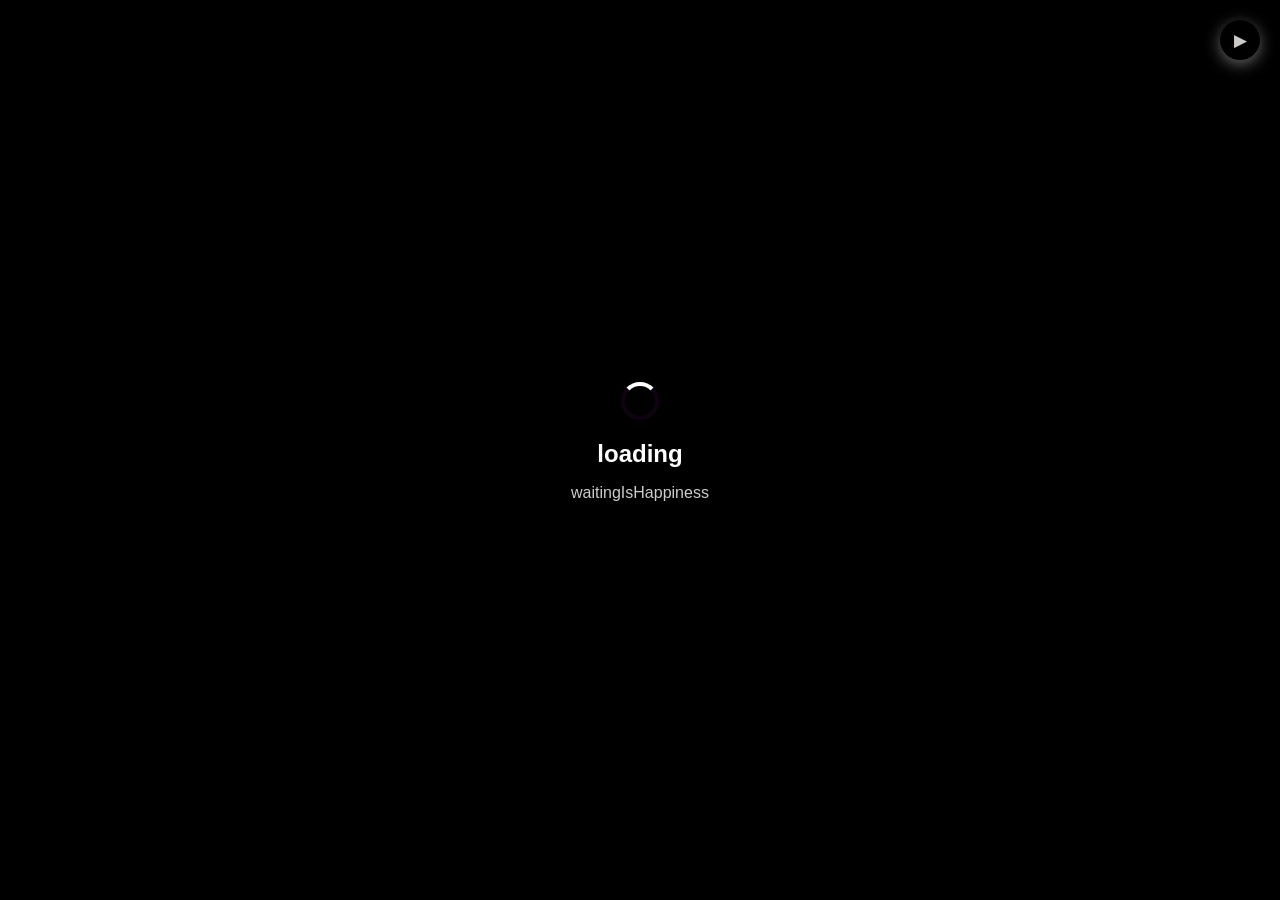
==== commit 964630a4: "Add files via upload" ====
--- a/index.html
+++ b/index.html
@@ -41,7 +41,7 @@
 .pavi-loading-title{font-size:clamp(24px,6vw,38px);line-height:1.2;font-weight:400;font-family:'Dancing Script','Brush Script MT','Lucida Handwriting','Comic Sans MS',cursive}
 .pavi-loading-sub{margin-top:10px;font-size:clamp(18px,4vw,24px);line-height:2.2;font-weight:400;font-family:'Dancing Script','Brush Script MT','Lucida Handwriting','Comic Sans MS',cursive;color:#2c1810}
 @keyframes pSpin{to{transform:rotate(360deg)}}@keyframes pSpinR{to{transform:rotate(-360deg)}}@keyframes pPulse{50%{transform:scale(.55);opacity:.5}}
-.music-control{z-index:100001!important}
+.music-control{z-index:300001!important}
 </style>
 
 <style id="combined-handoff">
@@ -326,7 +326,7 @@
       <div class="handoff-sub">Get ready.</div>
     </div>
   </div>
-  <iframe id="interactive-frame" title="Birthday interactive surprise" src="interactive-birthday/index.html"></iframe>
+  <iframe id="interactive-frame" title="Birthday interactive surprise" src="about:blank"></iframe>
 </div>
 <script id="combined-handoff-script">
 (function(){
@@ -339,6 +339,8 @@
     // IMPORTANT: Pavi's BGM belongs to the parent page and must continue.
     // The second experience is isolated in an iframe, preventing CSS/JS conflicts.
     var base='interactive-birthday/index.html';
+    // Load the second experience only after the explicit surprise-button tap.
+    // It is never loaded in the background, so its scripts cannot interfere early.
     frame.src=base+'?run='+Date.now();
     stage.setAttribute('aria-hidden','false');
     stage.style.display='block';
